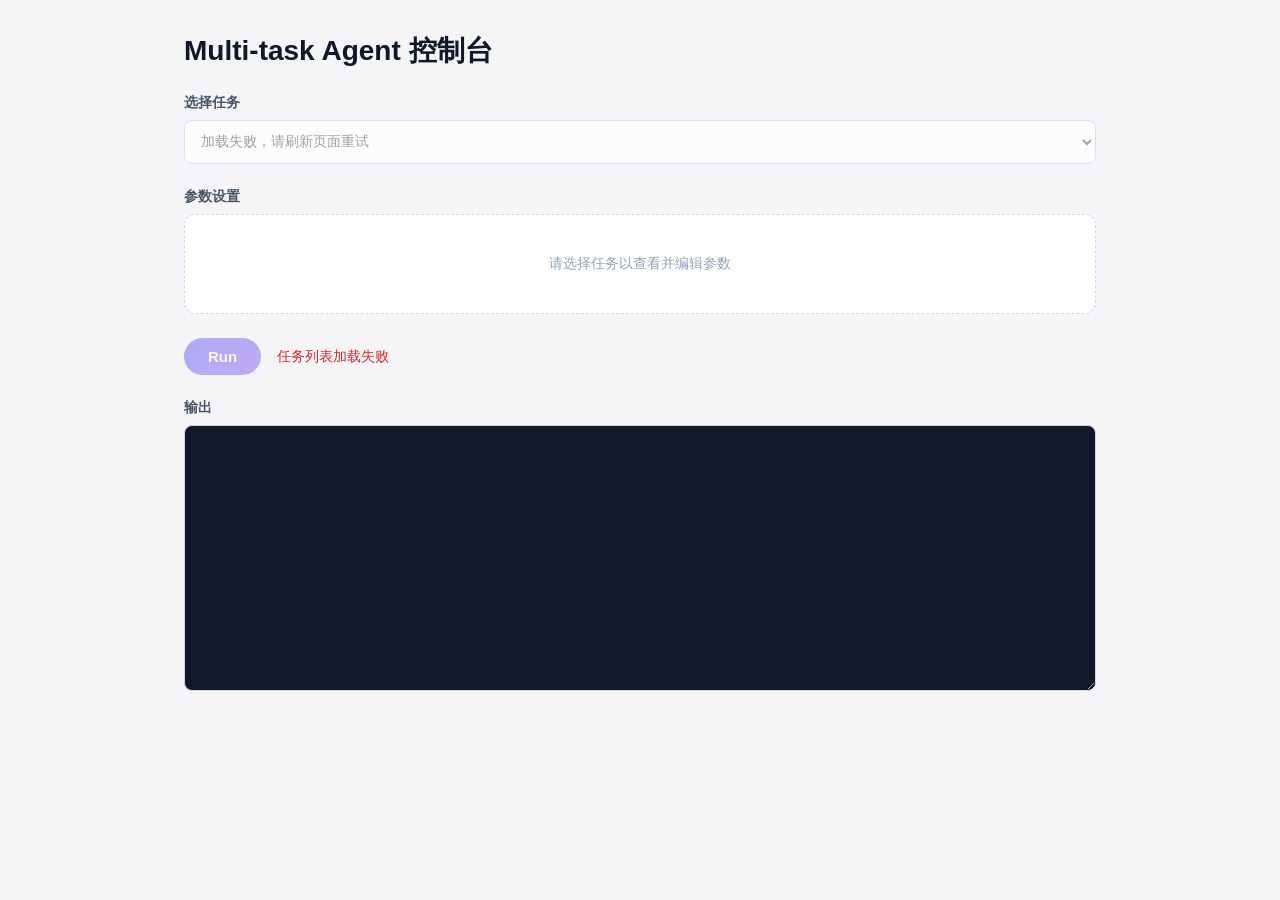
==== src/frontend/static/index.html @ 142678dd "add frontend" ====
<!DOCTYPE html>
<html lang="zh-CN">
  <head>
    <meta charset="UTF-8" />
    <meta name="viewport" content="width=device-width, initial-scale=1.0" />
    <title>MTA 前端</title>
    <link rel="stylesheet" href="style.css" />
    <script src="script.js" defer></script>
  </head>
  <body>
    <main class="container">
      <h1>Multi-task Agent 控制台</h1>

      <section class="panel">
        <label class="input-label" for="task-select">选择任务</label>
        <select id="task-select" class="input-field" disabled>
          <option value="">加载中...</option>
        </select>
      </section>

      <section class="panel">
        <label class="input-label">参数设置</label>
        <div id="params-container" class="params-grid">
          <div class="empty-hint">请选择任务以查看并编辑参数</div>
        </div>
      </section>

      <section class="actions">
        <button id="run-button" class="primary-button" disabled>Run</button>
        <span id="status-text" class="status-text">请选择任务</span>
      </section>

      <section class="panel">
        <label class="input-label" for="output-area">输出</label>
        <textarea
          id="output-area"
          class="output-area"
          rows="16"
          readonly
        ></textarea>
      </section>
    </main>
  </body>
</html>
---- src/frontend/static/style.css ----
* {
  box-sizing: border-box;
}

body {
  margin: 0;
  background: #f5f5f8;
  color: #222;
  font-family: -apple-system, BlinkMacSystemFont, "Segoe UI", sans-serif;
}

.container {
  max-width: 960px;
  margin: 0 auto;
  padding: 32px 24px 48px;
}

h1 {
  margin: 0 0 24px;
  font-size: 28px;
  font-weight: 600;
  color: #0f172a;
}

.panel {
  margin-bottom: 24px;
}

.params-grid {
  display: grid;
  grid-template-columns: repeat(auto-fit, minmax(220px, 1fr));
  gap: 16px;
  padding: 16px;
  border: 1px dashed #cbd5f5;
  border-radius: 12px;
  background: rgba(255, 255, 255, 0.9);
}

.param-field {
  display: flex;
  flex-direction: column;
  gap: 6px;
}

.param-label {
  font-size: 13px;
  font-weight: 600;
  color: #1f2937;
}

.param-flag {
  font-size: 12px;
  color: #6b7280;
}

.empty-hint {
  grid-column: 1 / -1;
  text-align: center;
  color: #94a3b8;
  font-size: 14px;
  padding: 24px 0;
}

.input-label {
  display: block;
  margin-bottom: 8px;
  font-size: 14px;
  font-weight: 600;
  color: #475569;
}

.input-field {
  width: 100%;
  padding: 12px;
  border: 1px solid #cbd5f5;
  border-radius: 8px;
  background: #fff;
  font-size: 14px;
  font-family: ui-monospace, SFMono-Regular, Menlo, Monaco, Consolas, "Liberation Mono", "Courier New", monospace;
  resize: vertical;
  transition: border-color 0.2s ease;
}

.input-field:focus {
  outline: none;
  border-color: #4f46e5;
  box-shadow: 0 0 0 3px rgba(99, 102, 241, 0.15);
}

.actions {
  display: flex;
  align-items: center;
  gap: 16px;
  margin-bottom: 24px;
}

.primary-button {
  padding: 10px 24px;
  border: none;
  border-radius: 999px;
  background: linear-gradient(135deg, #6366f1, #8b5cf6);
  color: #fff;
  font-size: 15px;
  font-weight: 600;
  cursor: pointer;
  transition: transform 0.1s ease, opacity 0.2s ease;
}

.primary-button:disabled {
  cursor: not-allowed;
  opacity: 0.5;
}

.primary-button:not(:disabled):active {
  transform: scale(0.98);
}

.status-text {
  font-size: 14px;
  color: #475569;
}

.status-text.error {
  color: #dc2626;
}

.status-text.success {
  color: #047857;
}

.output-area {
  width: 100%;
  padding: 12px;
  border: 1px solid #cbd5f5;
  border-radius: 8px;
  background: #111827;
  color: #f8fafc;
  font-size: 13px;
  font-family: ui-monospace, SFMono-Regular, Menlo, Monaco, Consolas, "Liberation Mono", "Courier New", monospace;
  resize: vertical;
}
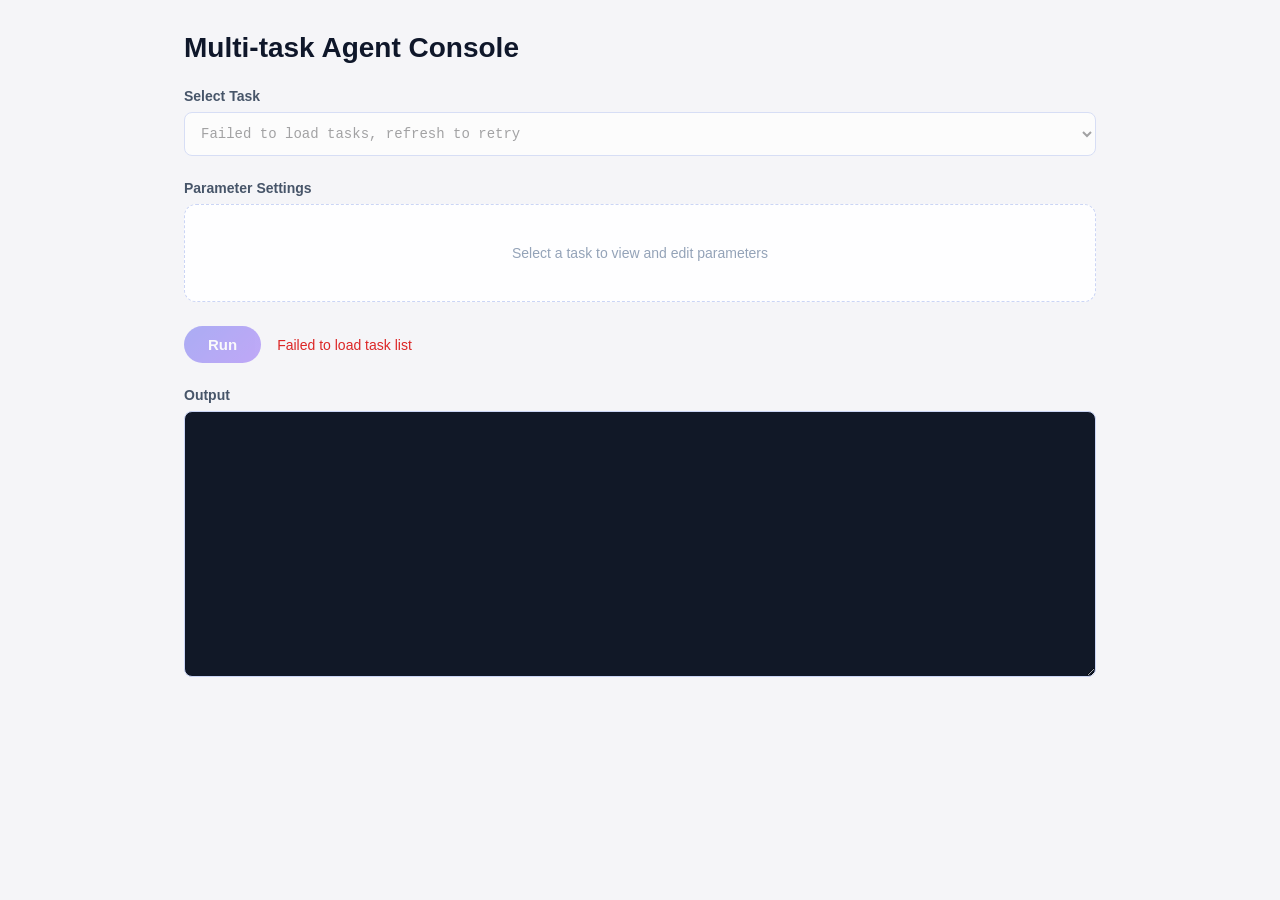
==== commit df41e0fd: "add frontend" ====
--- a/src/frontend/static/index.html
+++ b/src/frontend/static/index.html
@@ -1,37 +1,39 @@
 <!DOCTYPE html>
-<html lang="zh-CN">
+<html lang="en">
   <head>
     <meta charset="UTF-8" />
     <meta name="viewport" content="width=device-width, initial-scale=1.0" />
-    <title>MTA 前端</title>
+    <title>MTA Frontend</title>
     <link rel="stylesheet" href="style.css" />
     <script src="script.js" defer></script>
   </head>
   <body>
     <main class="container">
-      <h1>Multi-task Agent 控制台</h1>
+      <h1>Multi-task Agent Console</h1>
 
       <section class="panel">
-        <label class="input-label" for="task-select">选择任务</label>
+        <label class="input-label" for="task-select">Select Task</label>
         <select id="task-select" class="input-field" disabled>
-          <option value="">加载中...</option>
+          <option value="">Loading...</option>
         </select>
       </section>
 
       <section class="panel">
-        <label class="input-label">参数设置</label>
+        <label class="input-label">Parameter Settings</label>
         <div id="params-container" class="params-grid">
-          <div class="empty-hint">请选择任务以查看并编辑参数</div>
+          <div class="empty-hint">
+            Select a task to view and edit parameters
+          </div>
         </div>
       </section>
 
       <section class="actions">
         <button id="run-button" class="primary-button" disabled>Run</button>
-        <span id="status-text" class="status-text">请选择任务</span>
+        <span id="status-text" class="status-text">Please select a task</span>
       </section>
 
       <section class="panel">
-        <label class="input-label" for="output-area">输出</label>
+        <label class="input-label" for="output-area">Output</label>
         <textarea
           id="output-area"
           class="output-area"
